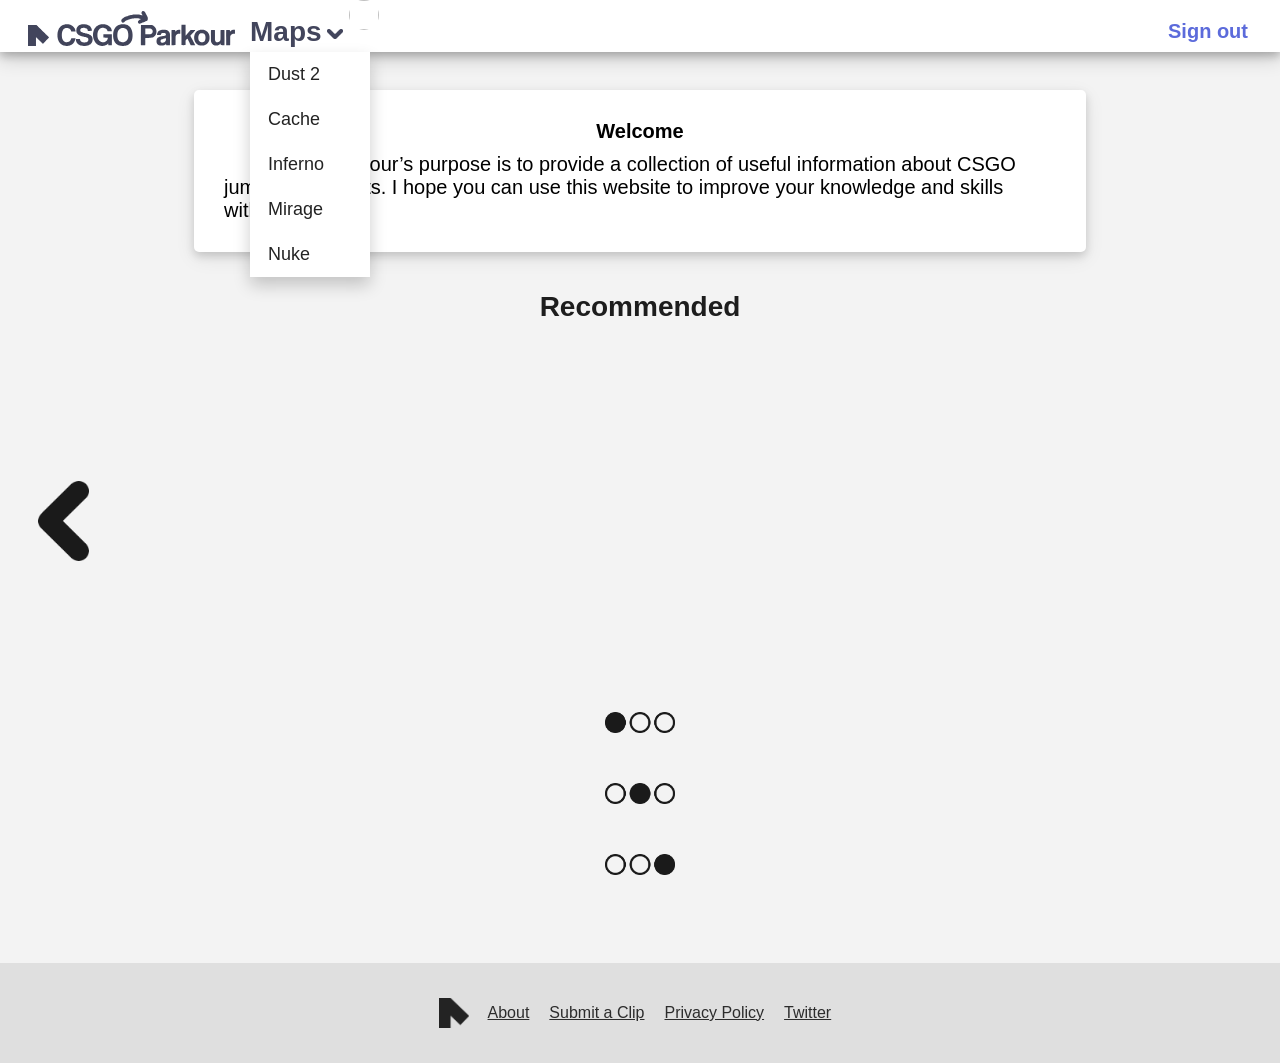
==== index.html @ 9b8a6a03 "Update index.html" ====
<!DOCTYPE html>
<head>
    <!-- Global site tag (gtag.js) - Google Analytics -->
<script async src="https://www.googletagmanager.com/gtag/js?id=UA-142191105-1"></script>
<script>
  window.dataLayer = window.dataLayer || [];
  function gtag(){dataLayer.push(arguments);}
  gtag('js', new Date());

  gtag('config', 'UA-142191105-1');
</script>

<meta name="google-signin-client_id" content="109720932370-lnccaepjk4k3ldffm90rdmmku6aj8617.apps.googleusercontent.com">
<meta name="viewport" content="width=device-width, initial-scale=1">
    <title>CSGO Parkour</title>
    <meta name="description" content="CSGO Pakour is where you can find short clips to teach you about the parkour and movement within CSGO.">
    <link rel="stylesheet" href="CSS/fonts.css">
    <link rel="stylesheet" href="CSS/navbar.css">
    <link rel="stylesheet" href="CSS/main.css">
    <link rel = "icon" href = "images/l logo purp.png"
            type = "image/x-icon"> 
</head>
<body>
    <div class='navbar'>
        <a href="index"><img alt="logo" class="logo" src="images/csgo parkour logo.png"><img alt="CSGO Parkour logo" class="text-logo" src="/images/textLogo2.svg"></a>
        <div id="dropDown"class="dropDown">
            <div onClick="drop()" class='dropbtn'>Maps<img id= "Down" alt="arrowDown" src="images/arrowDown.png"></div>  
            <div id="dropContent" class="dropDownContent">
                <a href="maps/dust2">Dust 2</a>
                <a href="maps/cache">Cache</a>
                <a href="maps/inferno">Inferno</a>
                <a href="maps/mirage">Mirage</a>
                <a href="maps/nuke">Nuke</a>
            </div>
        </div>
        <button id="g-signin2"class="g-signin2" data-onsuccess="onSignIn"></button>
        <div class="sign-out-div"><a class="sign-out" href="#" onclick="signOut();">Sign out</a></div>
        <img id="pfp">
    </div>
    
    <section>
        <div class="panel1">
        <div class="heading-p">Welcome</div>
        <p>CSGO Parkour’s purpose is to provide a collection of useful information about CSGO jumps and boosts. I hope you can use this website to improve your knowledge and skills within CSGO. 
        </p>
        </div>
    </section>
    
        
    <h2 class= "RecommendedText">Recommended</h2>
       
    <section class="videoSlides">
            <input  type="image" onclick="left()" class="arrow1"src="images/arrow2.png" alt="left arrow">
            <iframe class="videos" id="videorec"src="https://cdn.jwplayer.com/players/rWMmHLzk-35trmZNO.html"allowfullscreen></iframe>
            <iframe class="videos" id="videorec2"src="https://cdn.jwplayer.com/players/QoVnI5CS-35trmZNO.html"allowfullscreen></iframe>
            <iframe class="videos" id="videorec3"src="https://cdn.jwplayer.com/players/7u40JrCv-35trmZNO.html"allowfullscreen></iframe>
            <input  type="image" onclick="right()" class="arrow2" src="images/arrow2 right.png" alt="left arrow">
    </section>
        <img alt="dot indicator" class="dots" id='dot1' src="images/left dots.png">
        <img alt="dot indicator" class="dots" id='dot2' src="images/middle dots.png">
        <img alt="dot indicator" class="dots" id='dot3' src="images/right dots.png">

    <div style=visibility:hidden class="panel2"></div>
<div class="footer">
    <div class="footcenter">
        <a><img alt="logo" class="footLogo" src="images/l logo purp.png"></a>
        <div class="footerList">
            <li><a href="about">About</a></li>
            <li><a href="submit">Submit a Clip</a></li>
            <li><a href="privacypolicy">Privacy Policy</a></li> 
            <li><a href="https://twitter.com/CSGO_Parkour" target="_blank">Twitter</a></li>
        </div>
    </div>
    </div>
<script src="scripts/script.js"></script>
<script src="scripts/script2.js"></script>
<script src="https://apis.google.com/js/platform.js" async defer></script>
</body>
---- CSS/fonts.css ----
*{font-size: 16px; font-family: 'Segoe UI', Tahoma, Geneva, Verdana, sans-serif;}

h1{  /* Title */
    font-size: 28px;
    color: #42455C;
    font-weight: 600;
    margin: 16px 6px 16px 0px;
}
h3 {  /* Map Titles */
    font-size: clamp(48px, 6vw, 90px);
    color: rgb(255, 255, 255);
    font-weight: 800;
    position: absolute;
    top: 48%;
    left: 50%;
    transform: translate(-50%, -50%);
}
h2 { /* About, Contact, and Recommended */
    font-size: clamp(22px, 3vw, 28px);
    color:#1d1d1d;
    font-weight: 600;
    text-align: center;
    margin-bottom: 16px;
}
p { /* Paragraph Content Text */
    font-size: clamp(16px, 2vw, 20px);
    text-indent: 40px;
    color: rgb(0, 0, 0);
    margin-left: auto;
    margin-right: auto;
}
.dropbtn{ /* Maps on header */
    font-size: 28px;
    color: #42455C;
    font-weight: 600;
    margin: 16px 6px 4px 0;
}
.heading-p { /*welcome*/
    font-size: clamp(16px, 2vw, 20px);
    text-align: center;
    font-weight: 600;
    color: #000000;
}
.support-text{
    font-size: 17px;
}
.submit {
    margin-top: 26px;
}
---- CSS/navbar.css ----
.navbar {
    /*background: #a2e858;*/
    background-color: #ffffff;
    box-shadow: 0 4px 8px 0 rgba(0, 0, 0, 0.2), 0 6px 20px 0 rgba(0, 0, 0, 0.19);
    
    overflow: hidden;   

}
.navbar a {
    float: left;
    text-decoration: none;
}
.logo {
    width: 21px;
    margin: 0 8px 0 28px;
}
.text-logo{
    width: 178px;
    margin-top: 11px;
    height: 100%;
    filter: invert(25%) sepia(5%) saturate(2379%) hue-rotate(196deg) brightness(100%) contrast(93%);
}
.dropDown {
    float: left;
    overflow: hidden;
    margin-left: clamp(8px, 2vw, 15px);
}
#Down {
    width: 16px;
    margin-left: 5px;
    margin-bottom: 2px;
}
.dropDownContent {
    position: absolute;
    background-color: #ffffff;
    min-width: 120px;
    box-shadow: 0px 8px 16px 0px rgba(0,0,0,0.2);
    z-index: 1;
}
.dropDownContent a{
    float: none;
    color:#232323;
    padding: 12px 18px;
    text-decoration: none;
    display: block;
    text-align: left;
    font-size: 18px;
}
.dropDownContent a:hover {
    background-color: #ebebeb;
}



.button {
    border-radius: 26px;
    margin: 10px clamp(10px, 2vw, 18px);
    border: 3px solid #5c6bdb;
    outline:none;
    background-color: #ffffff00;
    float: right;
    transition-duration: 0.30s;

}
.button:hover {
    border-color: #5c6bdbb2;
    transition-duration: 0.10s;
}
.buttonText {
    font-size: 18px;
    font-weight: 500;
    padding: 10px 18px;
    color:#5c6bdb;
}
.buttonText:hover{color: #5c6bdbb2;transition-duration: 0.30s;}
.sign-out-div {
	float: right;
	font-size: 22px;
	margin-top: 20px;
}
.sign-out{
    font-size: 20px;
    color:#5c6bdb;
    font-weight: 600;
}
#pfp {
    border-radius: 50%;
    width: 30px;
    height: 30px;
}
---- CSS/main.css ----
* {
    margin: 0px;
	padding: 0px;
}
html{height:100%;}
body {
	background-color: #f3f3f3;
	display: flex;
	flex-direction: column;
	min-height: 100%;
}




.panel1 {
	background-color: #ffffff;
	box-shadow: 0 4px 8px 0 rgba(0, 0, 0, 0.144), 0 6px 20px 0 rgba(0, 0, 0, 0.082);
    margin: clamp(30px, 3vw, 44px) auto;
    border-radius: 5px;
	padding: 30px;
	width: clamp(400px, 65vw, 1200px);
}
.panel1 p {
	margin-top: 10px;
}
.panel2 {
    background-color:  #dfdfdf;
    box-shadow: 0 4px 8px 0 rgba(0, 0, 0, 0.144), 0 6px 20px 0 rgba(0, 0, 0, 0.082);
	border-radius: 5px;
	display: block;
	margin-left: auto;
	margin-right: auto;


	padding: 12px;
	margin-top: auto;
	margin-bottom: 24px;
}
.panel3{
	background-color: #ffffff;
	box-shadow: 0 4px 8px 0 rgba(0, 0, 0, 0.144), 0 6px 20px 0 rgba(0, 0, 0, 0.082);
	margin: clamp(30px, 3vw, 44px) auto;
	border-radius: 5px;
	padding: 0 40px 30px 40px;
	width: clamp(400px, 65vw, 1200px);
}
.twitter-link {
	font-size: clamp(16px, 2vw, 20px);
	color: #5c6bdb;
}
.panel3 h2 {
	margin-top: 32px;
	margin-bottom: 10px;
}
.container {
	position: relative;
	text-align: center;
  }
.map-image {
	width: 100%;
	height: clamp(80px, 11vw, 150px);
	z-index: -1;
	object-fit: cover;
}





.footer {
	background-color: #dfdfdf;
}
.footer-auto-top {
	margin-top: auto;
	background-color: #dfdfdf;
}
.footcenter {
	margin-left: auto;
	margin-right: auto;
	display: flex;
	flex-direction: row;
	width: 420px;
	height: 100px;
}
.footerList {
	margin:  auto auto auto 0;
	display: flex;
	flex-direction: row;
}
.footerList li {
	list-style-type: none;
	margin: 0px 10px;
}
.footer a {
	margin: auto;
	color:rgb(44, 44, 44);
}
.footLogo {
	width: 30px;
	margin-bottom: -4px;
}




.keyboard-container {
	display: flex;
	flex-direction: row;
}
.keyboard-container div {
	margin: 10px 12px 0px 0px;
	padding: 10px 16px;
	color: white;
	background-color:#5c6bdb;
	border-radius: 8px;
	background: rgb(71,78,147);
	background: linear-gradient(164deg, rgba(71,78,147,1) 0%, rgba(92,107,219,1) 79%); 
}


.videoSlides{
	display: flex;
	margin-right: auto;
	margin-left: auto;
	align-items: center;
}
iframe{
	width: 50.5vw;
	height: 28.4vw;
	min-width: 390px;
	min-height: 220px;
	border: none;
	margin-right: auto;
	margin-left: auto;
}
.videoSlides input{
	height: 8vw;
	max-height: 80px;
    margin: auto clamp(20px, 3vw, 50px);
	outline:none;
}


.dots {
    width: 8%;
    max-width: 70px;
    display: block;
	margin: 10px auto 40px auto;
}
.hide {
	display: none;
}
.videoLinks {
	margin: 20px 0 20px 50px;
}
.videoLinks li {
	font-weight: 600;
	margin: 12px;
	color: #5c6bdb;
	font-size: clamp(16px, 3vw, 22px);
}
.videoLinks a{font-size: clamp(20px, 3vw, 26px);text-decoration: underline;}
.center {
	margin: 0 auto 0 auto;
	position: relative;
}
.bod{
	width: 75%;
	max-width: 1000px;
	margin-left: auto;
	margin-right: auto;
}
.bod h1{
	text-align: center;
	font-size: 34px;
	margin-top:40px;
}
.bod h2 {
	font-size: 22px;
	margin: 20px;
}
.g-signin2 {
	float: right;
	margin: 16px;
	border: none;
	box-shadow: 0 4px 8px 0 rgba(0, 0, 0, 0.2), 0 6px 20px 0 rgba(0, 0, 0, 0.19);
	outline:none;
}

@media (max-width: 535px) {
	.panel1{
		width: clamp(250px, 70vw, 450px);
		padding: 22px;
	}
	.g-signin2{
		margin: 6px;
	}
	.panel3{
		width: clamp(270px, 70vw, 450px);
		padding: 0px 24px 40px 24px;
	}
	.dropbtn {
		margin: 11px auto 8px auto;
		font-size: 19px;
	}
	.button {
		border-radius: 20px;
		margin: 6px 4px 0 0;
		border: 2px solid #5c6bdb;
	}
	.buttonText {
		font-size: 14px;
		padding: 4px 7px;
		font-weight: 600;
	}
	.title {
		margin: 11px 0px 12px 8px;
		font-size: 19px;
	}
	.dropDownContent a{
		padding: 14px 20px;
		font-size: 16px;
	}
	#Down {
		width: 11px;
		margin-left: 3px;
		margin-bottom: 1px;
	}
	.logo {
		display: none;
	}
	.text-logo{
		width: 120px;
		margin-top: 8px;
		margin-left: 11px;
	}
	.videoSlides {
		width: 95%;
		margin-left: auto;
		margin-right: auto;
	}
	.videoSlides input{
		height: clamp(34px, 10vw, 50px);
		outline:none;
		margin: auto 4px
	}
	iframe{
		width:	70vw;
		height: 39vw;
		min-width: 250px;
		min-height: 142px;
		margin: auto;
	}
	.dots {
		width: 12%;
		max-width: 70px;
	}
	.videoLinks {
		margin: 6px 0 20px 26px;
	}
	.panel2{
		width: 280px;
	}
	.center {
		left: 34px;
	}
	.footLogo {
		width:20px;
	}
	.footcenter {
		width: 350px;
	}
	.footer a {
		font-size: 13px;
	}


}
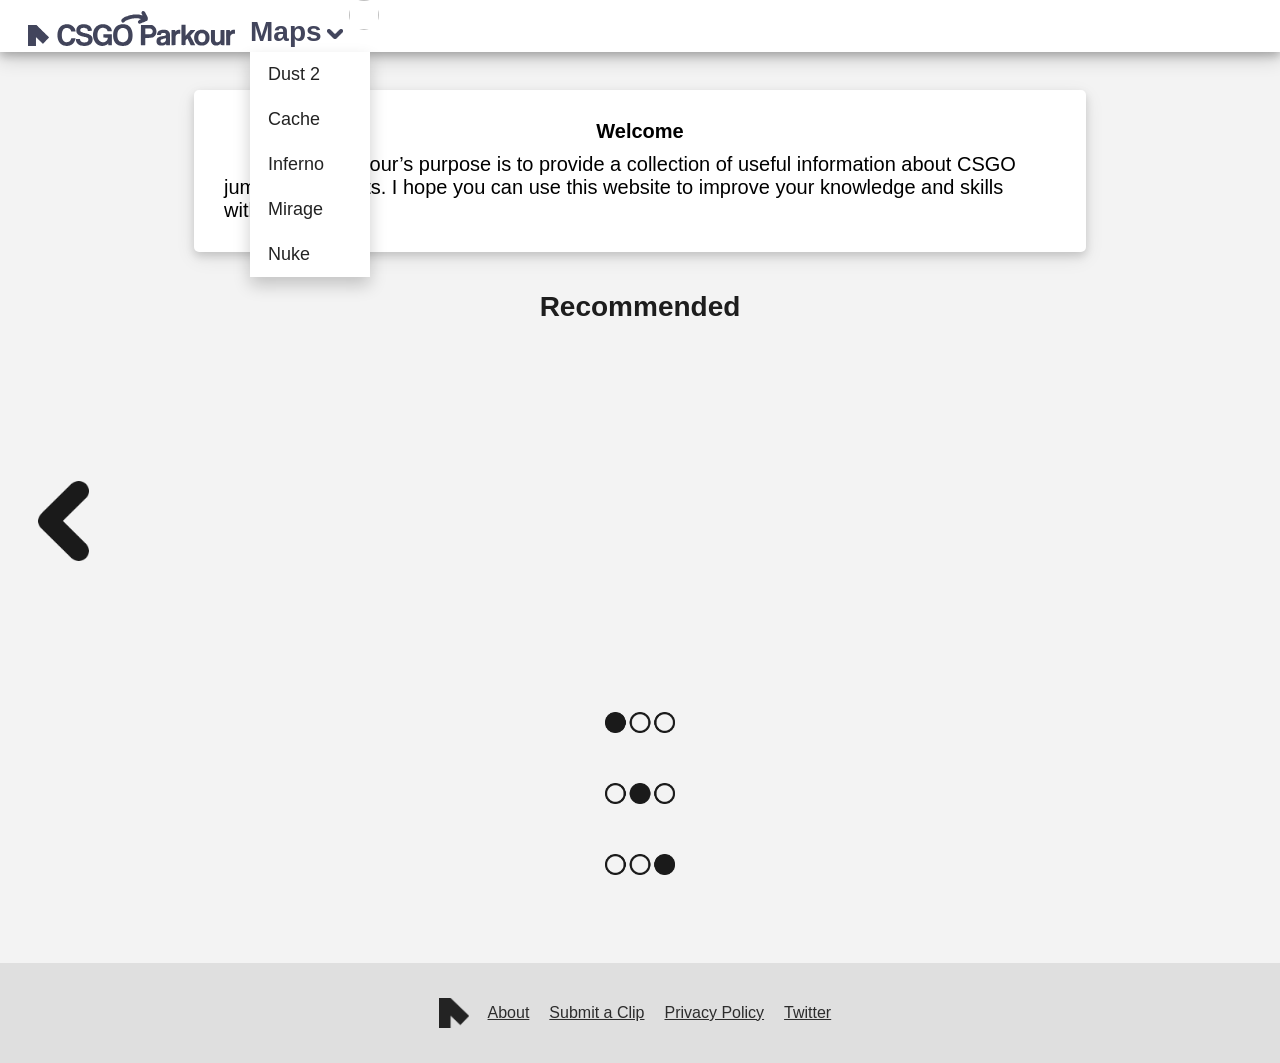
==== commit 90492446: "update to sign out" ====
--- a/index.html
+++ b/index.html
@@ -34,7 +34,7 @@
             </div>
         </div>
         <button id="g-signin2"class="g-signin2" data-onsuccess="onSignIn"></button>
-        <div class="sign-out-div"><a class="sign-out" href="#" onclick="signOut();">Sign out</a></div>
+        <div class="sign-out-div"><a class="hide" href="#" id="signout" onclick="signOut();">Sign out</a></div>
         <img id="pfp">
     </div>
     
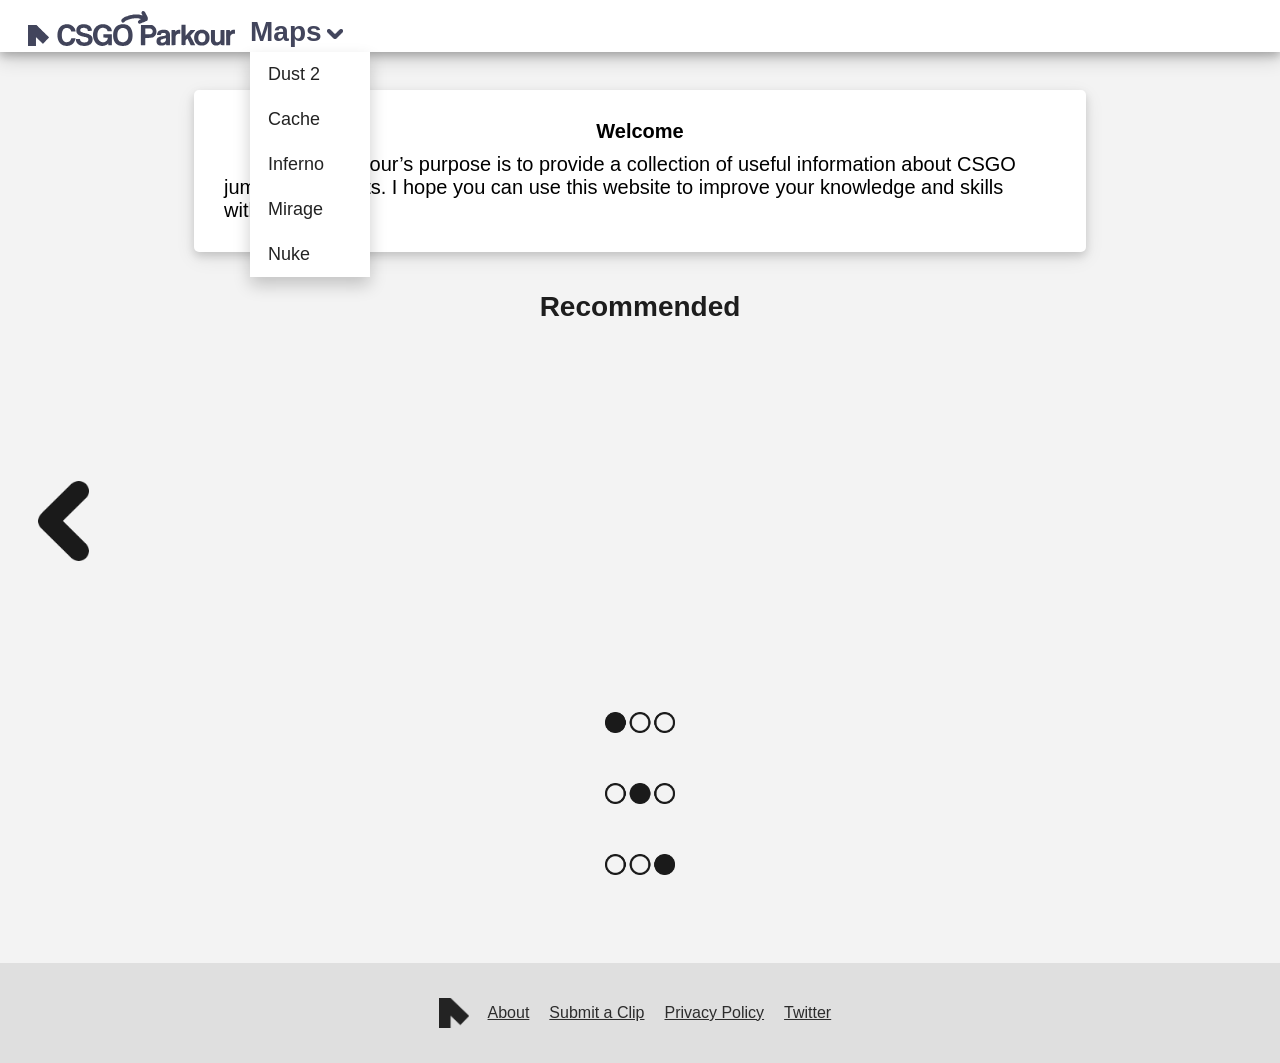
==== commit 54120d10: "updated sign in and sign out" ====
--- a/index.html
+++ b/index.html
@@ -35,7 +35,7 @@
         </div>
         <button id="g-signin2"class="g-signin2" data-onsuccess="onSignIn"></button>
         <div class="sign-out-div"><a class="hide" href="#" id="signout" onclick="signOut();">Sign out</a></div>
-        <img id="pfp">
+        <img id="pfp" class="hide">
     </div>
     
     <section>
--- a/CSS/navbar.css
+++ b/CSS/navbar.css
@@ -83,8 +83,10 @@
     color:#5c6bdb;
     font-weight: 600;
 }
-#pfp {
+.pfp {
     border-radius: 50%;
-    width: 30px;
-    height: 30px;
+    width: 40px;
+    height: 40px;
+    float: right;
+    margin-top: 5px;
 }
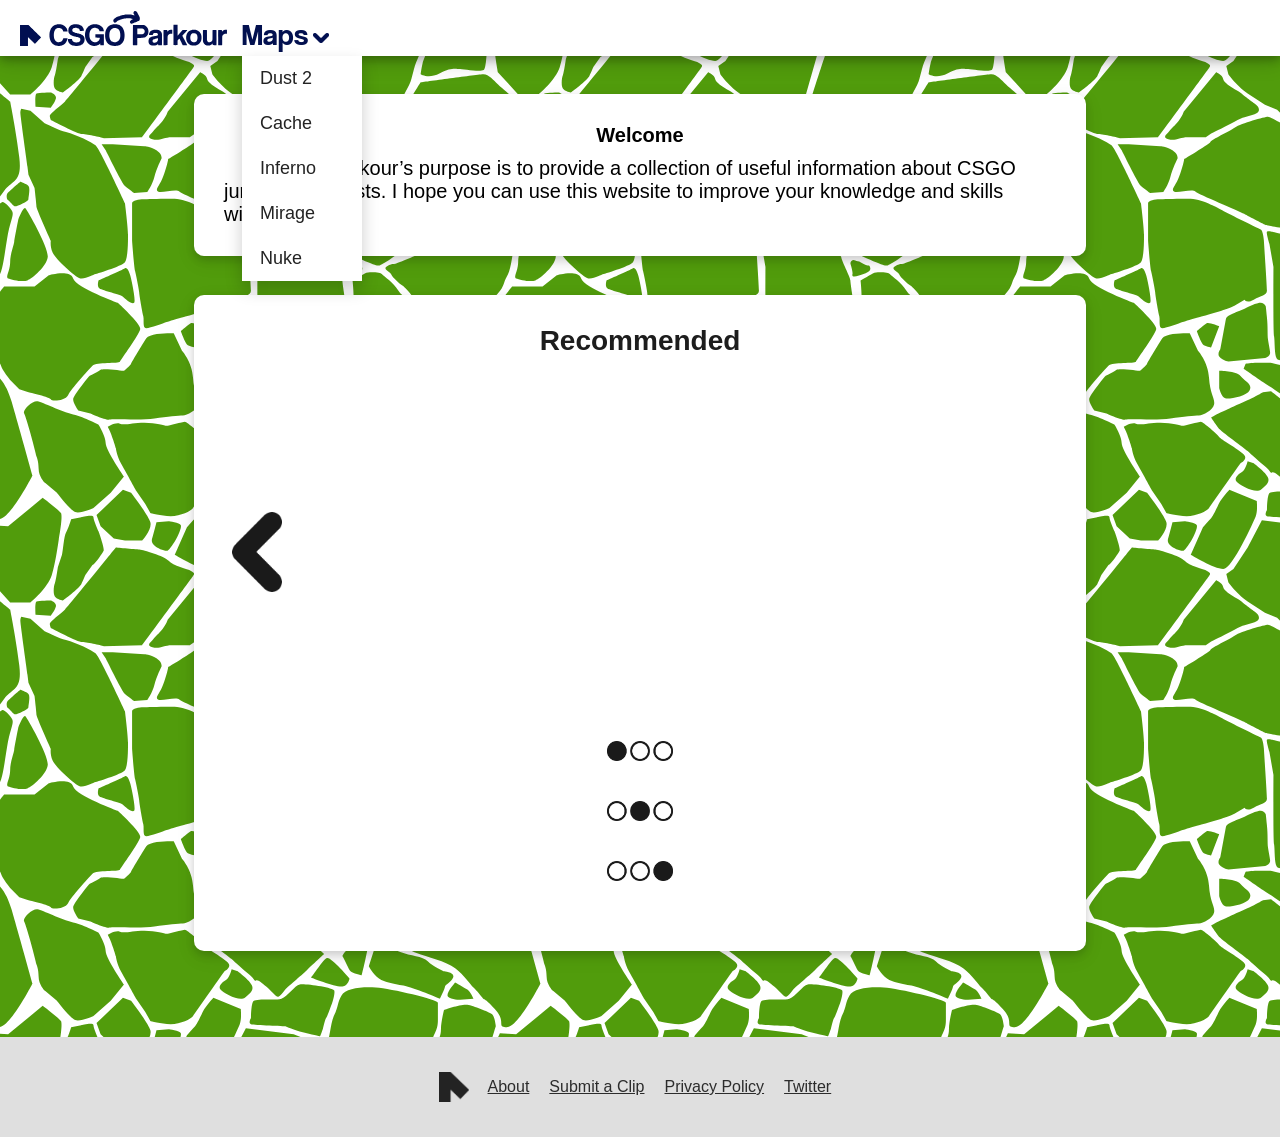
==== commit f94e6d73: "new colors" ====
--- a/index.html
+++ b/index.html
@@ -12,7 +12,7 @@
 
 <meta name="google-signin-client_id" content="109720932370-lnccaepjk4k3ldffm90rdmmku6aj8617.apps.googleusercontent.com">
 <meta name="viewport" content="width=device-width, initial-scale=1">
-    <title>CSGO Parkour</title>
+    <title>CSGO Parkour - Find short clips about csgo movement!</title>
     <meta name="description" content="CSGO Pakour is where you can find short clips to teach you about the parkour and movement within CSGO.">
     <link rel="stylesheet" href="CSS/fonts.css">
     <link rel="stylesheet" href="CSS/navbar.css">
@@ -21,6 +21,7 @@
             type = "image/x-icon"> 
 </head>
 <body>
+    <div class="back">
     <div class='navbar'>
         <a href="index"><img alt="logo" class="logo" src="images/csgo parkour logo.png"><img alt="CSGO Parkour logo" class="text-logo" src="/images/textLogo2.svg"></a>
         <div id="dropDown"class="dropDown">
@@ -34,8 +35,9 @@
             </div>
         </div>
         <button id="g-signin2"class="g-signin2" data-onsuccess="onSignIn"></button>
+        <img id="pfp" class="hide">
         <div class="sign-out-div"><a class="hide" href="#" id="signout" onclick="signOut();">Sign out</a></div>
-        <img id="pfp" class="hide">
+        
     </div>
     
     <section>
@@ -46,7 +48,7 @@
         </div>
     </section>
     
-        
+    <div class="panel1">
     <h2 class= "RecommendedText">Recommended</h2>
        
     <section class="videoSlides">
@@ -59,7 +61,7 @@
         <img alt="dot indicator" class="dots" id='dot1' src="images/left dots.png">
         <img alt="dot indicator" class="dots" id='dot2' src="images/middle dots.png">
         <img alt="dot indicator" class="dots" id='dot3' src="images/right dots.png">
-
+    </div>
     <div style=visibility:hidden class="panel2"></div>
 <div class="footer">
     <div class="footcenter">
@@ -71,7 +73,8 @@
             <li><a href="https://twitter.com/CSGO_Parkour" target="_blank">Twitter</a></li>
         </div>
     </div>
-    </div>
+</div>
+
 <script src="scripts/script.js"></script>
 <script src="scripts/script2.js"></script>
 <script src="https://apis.google.com/js/platform.js" async defer></script>
--- a/CSS/fonts.css
+++ b/CSS/fonts.css
@@ -2,7 +2,7 @@
 
 h1{  /* Title */
     font-size: 28px;
-    color: #42455C;
+    color: #02104F;
     font-weight: 600;
     margin: 16px 6px 16px 0px;
 }
@@ -30,11 +30,15 @@
     margin-right: auto;
 }
 .dropbtn{ /* Maps on header */
-    font-size: 28px;
-    color: #42455C;
-    font-weight: 600;
+    font-size: 30px;
+    color: #02104F;
     margin: 16px 6px 4px 0;
+    font-family: cool;
 }
+@font-face {
+	font-family: cool;
+	src: url(../coolvetica.ttf);
+  }
 .heading-p { /*welcome*/
     font-size: clamp(16px, 2vw, 20px);
     text-align: center;
--- a/CSS/navbar.css
+++ b/CSS/navbar.css
@@ -12,13 +12,14 @@
 }
 .logo {
     width: 21px;
-    margin: 0 8px 0 28px;
+    margin: 0 8px 0 20px;
+    filter: invert(9%) sepia(32%) saturate(7089%) hue-rotate(228deg) brightness(84%) contrast(111%);
 }
 .text-logo{
     width: 178px;
     margin-top: 11px;
     height: 100%;
-    filter: invert(25%) sepia(5%) saturate(2379%) hue-rotate(196deg) brightness(100%) contrast(93%);
+    filter: invert(9%) sepia(32%) saturate(7089%) hue-rotate(228deg) brightness(84%) contrast(111%);
 }
 .dropDown {
     float: left;
@@ -29,6 +30,7 @@
     width: 16px;
     margin-left: 5px;
     margin-bottom: 2px;
+    filter: invert(9%) sepia(32%) saturate(7089%) hue-rotate(228deg) brightness(84%) contrast(111%);
 }
 .dropDownContent {
     position: absolute;
@@ -55,7 +57,7 @@
 .button {
     border-radius: 26px;
     margin: 10px clamp(10px, 2vw, 18px);
-    border: 3px solid #5c6bdb;
+    border: 3px solid #609256;
     outline:none;
     background-color: #ffffff00;
     float: right;
@@ -76,17 +78,18 @@
 .sign-out-div {
 	float: right;
 	font-size: 22px;
-	margin-top: 20px;
+	margin-top: 19px;
 }
 .sign-out{
     font-size: 20px;
     color:#5c6bdb;
     font-weight: 600;
+    margin-right: 12px;
+    text-decoration: underline !important;
 }
-.pfp {
+.pfpp {
     border-radius: 50%;
-    width: 40px;
-    height: 40px;
+    width: 36px;
     float: right;
-    margin-top: 5px;
+    margin-top: 16px;
 }
--- a/CSS/main.css
+++ b/CSS/main.css
@@ -9,18 +9,23 @@
 	flex-direction: column;
 	min-height: 100%;
 }
-
-
-
-
+.back {
+/*Free Faux Stones SVG provided by SVGeez.com - CC 4.0 License - © 2019 Megan Young */
+background-color:rgb(255, 255, 255);
+fill:rgb(81, 156, 12);
+background-size:508px 508px;
+background-repeat:repeat;
+background-image:url("data:image/svg+xml;charset=utf8,%3Csvg id='Layer_1' xmlns='http://www.w3.org/2000/svg' viewBox='0 0 500 500' fill-opacity='1' style='enable-background:new 0 0 500 500'%3E%3Cstyle%3E .st0{fill:rgb(81, 156, 12)} %3C/style%3E%3Cpath class='st0' d='M165.5 156.5c0 2-3 13-6 20s-7 10-4 12 18-3 21 0 43 19 48 22 21 11 21 11 59 11 64 12 10 4 10 4l3-3v-41-15L321 172l-6.5-8.5s-6-4-9-7-7-7-9-7-6.5-3.5-9.5-6.5l-15-15s-21-13-24-13-26.5 6.5-32.5 10.5-23 12-24 14-10 7-13 9-13 8-13 8z'/%3E%3Cpath class='st0' d='M130 207v30s2 26 3 30 4 19 4 21 3 19 4 23-1 12 3 12 17-5 20-6 9-3 17-5 29-8 34-11l10-6s2 4 9 0 13-4 13-9-3-48-3-49-1-10-3-11-31-15-38-19-10-5-14-7-8-3-13-4-31 0-35 0-11 1-11 4v7zM252 228s26 6 33 6 12 0 15 3l7 7h9s12 6 12 9 9 20 9 23 3 21 3 21-9 20-12 23-14 15-14 15l-11 30s-4 2-7 0-9-6-13-6-21-4-25-5-3-17-4-23-.6-68.1-.6-68.1l-4-23S246 229 247 228s5 0 5 0zM245.7 301.3c-1-2.5-3.7-3.9-6.3-3.2-2.8.8-6.3 1.8-8.4 2.9-4 2-13 6-16 7-1.7.6-4.1 1.8-5.8 2.7-1.4.8-2.4 2.1-2.7 3.7l-5.3 28.5c-.1.6-.3 1.2-.6 1.7-.8 1.3-2.1 4.1-.6 6.3 1.4 2.1 4.9 3.8 6.7 4.5.8.3 1.6.4 2.5.4l36.1-3.5c2.4-.2 4.4-2.1 4.8-4.5.3-1.9-1.7-10.5-2.1-13.8-.6-4.9 0-12.2-1-21.6-.5-4.5-.8-8.1-1-9.6 0-.6-.1-1-.3-1.5zM334 163s26-9 30-9 6-3 8-2 18 23 20 30 9 22 12 26 8 8 13 16 12 10 8 13-29 10-35 14-11 8-14 9-1 2-6 1-35-14-38-19-3-2-4-8-1-65-1-65l7-6zM226 358s6-1 11-1h12c3 0 10 2 15 3s19 2 23 5 8 5 8 5-6 24-7 26-3 5-6 6-12-6-16-10-17-12-23-16-19-13-19-13l2-5zM330 324s-11 15-13 20-5 12-6 15-6 11-6 16-4 10-6 14-5 10-7 15-4 6-1 8 15 8 19 13 8 8 13 10 10 0 14-3 30-14 34-16 14-22 17-28 4-7 6-11 3-7 6-11 3-5 5-9 2-5 4-9 3-10 1-11-23-1-30 0-18-6-25-6-18-4-18-4-2-7-4-6-3 3-3 3zM388 260s12-4 22-9 7-3 16-7 5-5 17-10 15-6 17-8 3-4 12-7 5-1 11-4 9-8 11-10 6-5 8-6 8 5 10 9-2 9-5 27-4 30-8 37-2 9-9 17-13 17-13 17-3 10-4 13-1 6-5 8-33 6-36 5-7-2-11-12-6-18-12-25-11-13-13-14-10-8-11-11-9-5-4-8 7-2 7-2zM286 135s18 8 27 16 13 11 16 9 41-13 43-17 28-54 31-60 4-17 8-25 15-37 17-41 3-7 3-13v-17c0-3-46-14-61-15s-30 1-34 8-3 11-7 19-4 23-8 31-28 83-29 89-6 16-6 16z'/%3E%3Cpath class='st0' d='M414 81s-39 62-36 67 33 53 37 61 5 8 7 12 3 10 8 9 10-3 14-7 10-4 17-7 18-6 18-6 5 1 10-4 7-7 15-18 18-8 15-33-9-55-9-55-16-13-20-17-9-10-14-10-62 8-62 8zM192 411c6-4 14-7 18-9s16-7 22-10 11-6 11-6l8-1s35 27 49 38 19 16 19 16-12 11-17 16-20 17-22 20-4 5-6 6-7-6-12-10-8-7-10-6-1-1-7-6-14-12-17-15-26-19-29-23-7-10-7-10zM347 276c10-5 12-8 17-8s10 0 12 2 11 8 16 16 13 8 15 17 11 21 10 25-2 4-6 5-26-1-30-2-4-1-10-3-2-4-11-3l-9 1s-3-1-6-4-9-6-9-6 4 0 6-6 6-13 6-19-1-15-1-15zM337.2 260c-.9-2.8 2.2-5.2 4.7-3.6 1.2.8 3.6.6 5.1 1.6 8 5 8 2 9 4s1.6 4.9-4 7c-8 3-14 5-13 1 .5-1.8-.6-6-1.8-10zM-86 81s-39 62-36 67 33 53 37 61 5 8 7 12 3 10 8 9 10-3 14-7 10-4 17-7 18-6 18-6 5 1 10-4 7-7 15-18 18-8 15-33-9-55-9-55-16-13-20-17-9-10-14-10-62 8-62 8z'/%3E%3Cpath class='st0' d='M-112 260s12-4 22-9 7-3 16-7 5-5 17-10 15-6 17-8 3-4 12-7 5-1 11-4 9-8 11-10 6-5 8-6 8 5 10 9-2 9-5 27-4 30-8 37-2 9-9 17-13 17-13 17-3 10-4 13-1 6-5 8-33 6-36 5-7-2-11-12-6-18-12-25-11-13-13-14-10-8-11-11-9-5-4-8 7-2 7-2zM286 635s18 8 27 16 13 11 16 9 41-13 43-17 28-54 31-60 4-17 8-25 15-37 17-41 3-7 3-13v-17c0-3-46-14-61-15s-30 1-34 8-3 11-7 19-4 23-8 31-28 83-29 89-6 16-6 16zM416 339c-3 2-5 10-5 10s0 6-1 9-7 5-6 9-9 19-16 34-11 15-8 19 20 14 30 18 29 8 38 15 15 16 18 19 4 4 8 9 1-1 13 12 1 18 12 18 33-43 33-43-19-68-21-74-4-12-9-19-11-7-18-20-17-21-19-21-49 5-49 5z'/%3E%3Cpath class='st0' d='M372 423s12 10 22 14 22 4 27 9 16 10 16 10 11 1 9 6-8 7-8 9-5 12-5 12-26-11-36-13-18-3-24-7-10-12-10-12l9-28zM416-161c-3 2-5 10-5 10s0 6-1 9-7 5-6 9-9 19-16 34-11 15-8 19 20 14 30 18 29 8 38 15 15 16 18 19 4 4 8 9 1-1 13 12 1 18 12 18 33-43 33-43-19-68-21-74-4-12-9-19-11-7-18-20-17-21-19-21-49 5-49 5zM-84 339c-3 2-5 10-5 10s0 6-1 9-7 5-6 9-9 19-16 34-11 15-8 19 20 14 30 18 29 8 38 15 15 16 18 19 4 4 8 9 1-1 13 12 1 18 12 18 33-43 33-43-19-68-21-74-4-12-9-19-11-7-18-20-17-21-19-21-49 5-49 5zM214 60l-7 5 2 8s8 12 22 21l14 9 12 5 16 16 10 5 29-102-23-9-47-6-14 27-14 21zM197 71l-32 39s-1 4-5 9-7 7-9 10-8 6-1 8 11-2 19-2h18s5-4 12-7 19-10 24-12 15-3 16-7-4-7-4-7-11-8-13-10-17-9-18-14-7-7-7-7zM315 20c1-2 3-8 3-8s2-9 3-10 6-15 6-15 3-9 2-12-26-7-31-6-22 2-28 4-19 9-21 13-2 16-2 16-3 5 0 6 34 2 34 2 9 4 17 6 17 4 17 4zM315 520c1-2 3-8 3-8s2-9 3-10 6-15 6-15 3-9 2-12-29-7-34-6-12 12-18 14-26-1-28 3-2 16-2 16-3 5 0 6 34 2 34 2 9 4 17 6 17 4 17 4zM4 282s-16 20-18 25-11 16-9 21 15 21 15 21 8 7 9 11 9 14 9 14l9 9 9 3s22 5 22 7 14 2 17-4 20-25 24-29 26-2 27-4 19-27 20-32-22-26-22-26-41-15-44-24-24-3-24-3l-14 11H4zM23.7 406.7c2.4 4.3 12.5 42.2 12 42 0 0 2.3 4.3 2.3 12.3s6 14 6 14l12 10s13 17 18 19 18-4 18-4l17-15 13-16s-18-26-18-33-7-18-7-18-13-7-25-10-30-12-35-13-15 8.7-13.3 11.7zM21-102l12 42s-2 5-1 8 6 5 6 13 6 14 6 14l12 10S69 2 74 4s18-4 18-4l17-15 13-16s-18-26-18-33-7-18-7-18-13-7-25-10-30-12-35-13-16 3-16 3z'/%3E%3Cpath class='st0' d='M18 216s-4 20-4 22-4 12-4 20-5 15-2 16 14 4 19 2 19-14 20-23-20-46-22-48-7 11-7 11zM7 196c3 2 6 7 8 7s13-5 13-7 2-11 0-13-8-4-8-4-12 10-13 12 0 5 0 5zM97 276s-2 6 1 8 21 6 23 8 9 8 11 6-3-24-3-24-2.7-12-6-10-26 12-26 12zM104 148s16 32 18 34 10 8 10 8l13-1s5-7 7-15 7-18 7-18 1-4-5-8-12-4-12-4l-31-2h-11l4 6zM88 370s-16 19-16 23 5 11 5 11l12 3s15 7 19 6 31 1 44-1 24-3 28-3 14-5 15-11-4-10-5-26-11-27-11-27l-8-17s-23-1-27 5-14 23-15 25-7 7-7 7-21-3-23-1-11 6-11 6zM200 365v17s2 9 6 10 21-2 24-8-5-9-9-14-21-5-21-5zM178 326s4 11 6 13 8 3 8 3l8-21s-10-4-12-3-10 8-10 8zM106 420c4 7 8 21 8 21s1 8 5 15 15 27 15 27l9 13 5 9s10 3 20 3 20-5 22-8 31-44 31-44 8-4 3-9-23-15-24-17-16-15-18-15-16 4-18 4-10-3-22-3-20 3-24 1-12 3-12 3zM306 462c2-1 12-18 16-19s22 20 22 20-1 7-7 8-31-9-31-9zM337 441c3 5 6 13 8 15s11 4 11 4 7-28 6-30-17 4-20 5-5 6-5 6zM228 454s-2 8-5 10-9 6-6 10 19 12 24 8 9-7 7-12-14-14-14-14l-6-2zM210 482s-8 9-10 13-6 13-8 15-8 9-8 9l-12 27s23 14 32 14 30-47 32-52 1-15 1-15l-27-11zM437-6s-3 12-3 19-2 9-6 19-11 26-12 30-2 11-2 11 8 5 19-1 17-4 19-4 21 3 24 1 3-21 4-29 8-30 8-30-1-10-4-12-18-8-24-9-23 5-23 5zM437 494s-3 12-3 19-2 9-6 19-11 26-12 30-2 11-2 11 8 5 19-1 17-4 19-4 21 3 24 1 3-21 4-29 8-30 8-30-1-10-4-12-18-8-24-9-23 5-23 5zM448 467s-10 11-7 14 12 3 12 3l13-1s-3-7-6-9-12-7-12-7zM492 17s-5 10-5 16v17c0 4 3 21 3 21l20 22h20s17-14 21-27 7-36 7-36 4-22 2-25-18-15-18-15l-34 28-16-1zM-8 17s-5 10-5 16v17c0 4 3 21 3 21l20 22h20s17-14 21-27 7-36 7-36 4-22 2-25-18-15-18-15L8 18l-16-1zM50 118s26.7 14 31 14c5 0 21 4 21 4l38-1s48-65 50-68 1-3-2-5-18-5-22-10-26-11-28-11-24-2-24-2-46 57-50 61-15 12-15 14 1 4 1 4zM106-80c4 7 8 21 8 21s1 8 5 15 15 27 15 27l9 13 5 9s10 3 20 3 20-5 22-8 31-44 31-44 8-4 3-9-23-15-24-17-16-15-18-15-16 4-18 4-10-3-22-3-20 3-24 1-12 3-12 3zM-8 517s-5 10-5 16v17c0 4 3 21 3 21l20 22h20s17-14 21-27 7-36 7-36 4-22 2-25-18-15-18-15L8 518l-16-1zM121-18L95 7l4 11 13 12 11 2h17s10-11 8-18-19-29-19-29l-8-3zM121 482l-26 25 4 11 13 12 11 2h17s10-11 8-18-19-29-19-29l-8-3zM210-18s-8 9-10 13-6 13-8 15-8 9-8 9l-12 27s23 14 32 14 30-47 32-52 1-15 1-15l-27-11z'/%3E%3Cpath class='st0' d='M-84-161c-3 2-5 10-5 10s0 6-1 9-7 5-6 9-9 19-16 34-11 15-8 19 20 14 30 18 29 8 38 15 15 16 18 19 4 4 8 9 1-1 13 12 1 18 12 18 33-43 33-43-19-68-21-74-4-12-9-19-11-7-18-20-17-21-19-21-49 5-49 5zM97 23s-5-11-5-14-12 0-12 0l-10 2s-3 10-5 13-3 18-4 22l-4 12s-2 14-3 16-2 10 0 13 8 4 8 4 16-12 18-16 4-9 4-9l7-10c3-1 10-12 11-14s-5-19-5-19zM123 200s-25-54-29-57-18-10-29-13c-7.7-2.1-15.8-6.6-21.1-8.8L30 109l-9-2s-1 1-1 4 7 53 7 53l1 8 6 13s2 17 2 19 14 33 14 33-1 6 2 12 22 24 27 25 14-4 14-4 27-8 30-12 3-20 3-27-3-31-3-31zM50 91s6 2 5 6-5 9-5 9l-15-1s-1-12 1-13 14-1 14-1zM154 14s-3 12-4 15-1 5 2 8 11 6 13 5 5-6 7-9 7-13 6-16-12-4-12-4l-12 1zM504 282s-16 20-18 25-11 16-9 21 15 21 15 21 8 7 9 11 9 14 9 14l9 9 9 3s22 5 22 7 14 2 17-4 20-25 24-29 26-2 27-4 19-27 20-32-22-26-22-26-41-15-44-24-24-3-24-3l-14 11h-30z'/%3E%3C/svg%3E");
+}
 .panel1 {
 	background-color: #ffffff;
 	box-shadow: 0 4px 8px 0 rgba(0, 0, 0, 0.144), 0 6px 20px 0 rgba(0, 0, 0, 0.082);
     margin: clamp(30px, 3vw, 44px) auto;
-    border-radius: 5px;
+    border-radius: 10px;
 	padding: 30px;
 	width: clamp(400px, 65vw, 1200px);
-}
+  }
+
 .panel1 p {
 	margin-top: 10px;
 }
@@ -126,10 +131,10 @@
 	align-items: center;
 }
 iframe{
-	width: 50.5vw;
-	height: 28.4vw;
+	width:50vw;
+	height:28vw;
 	min-width: 390px;
-	min-height: 220px;
+	min-height: 219px;
 	border: none;
 	margin-right: auto;
 	margin-left: auto;
@@ -137,7 +142,7 @@
 .videoSlides input{
 	height: 8vw;
 	max-height: 80px;
-    margin: auto clamp(20px, 3vw, 50px);
+    margin: auto clamp(8px, 0vw, 24px);
 	outline:none;
 }
 
@@ -157,7 +162,7 @@
 .videoLinks li {
 	font-weight: 600;
 	margin: 12px;
-	color: #5c6bdb;
+	color: #519C0C;
 	font-size: clamp(16px, 3vw, 22px);
 }
 .videoLinks a{font-size: clamp(20px, 3vw, 26px);text-decoration: underline;}
@@ -188,7 +193,7 @@
 	outline:none;
 }
 
-@media (max-width: 535px) {
+@media (max-width: 623px) {
 	.panel1{
 		width: clamp(250px, 70vw, 450px);
 		padding: 22px;
@@ -247,9 +252,9 @@
 	}
 	iframe{
 		width:	70vw;
-		height: 39vw;
+		height: 28.7vw;
 		min-width: 250px;
-		min-height: 142px;
+		min-height: 100px;
 		margin: auto;
 	}
 	.dots {
@@ -271,9 +276,22 @@
 	.footcenter {
 		width: 350px;
 	}
+	.footer li {
+		margin: 0px 6px;
+	}
 	.footer a {
-		font-size: 13px;
-	}
-
-
-}
+		font-size: 14px;
+	}
+	.pfpp {
+		display: none;
+	}
+	.sign-out {
+		font-size: 16px;
+		position:relative;
+		margin-top: -18px;
+		margin-left: 200px;
+		margin-right: 40px;
+	}
+
+
+}
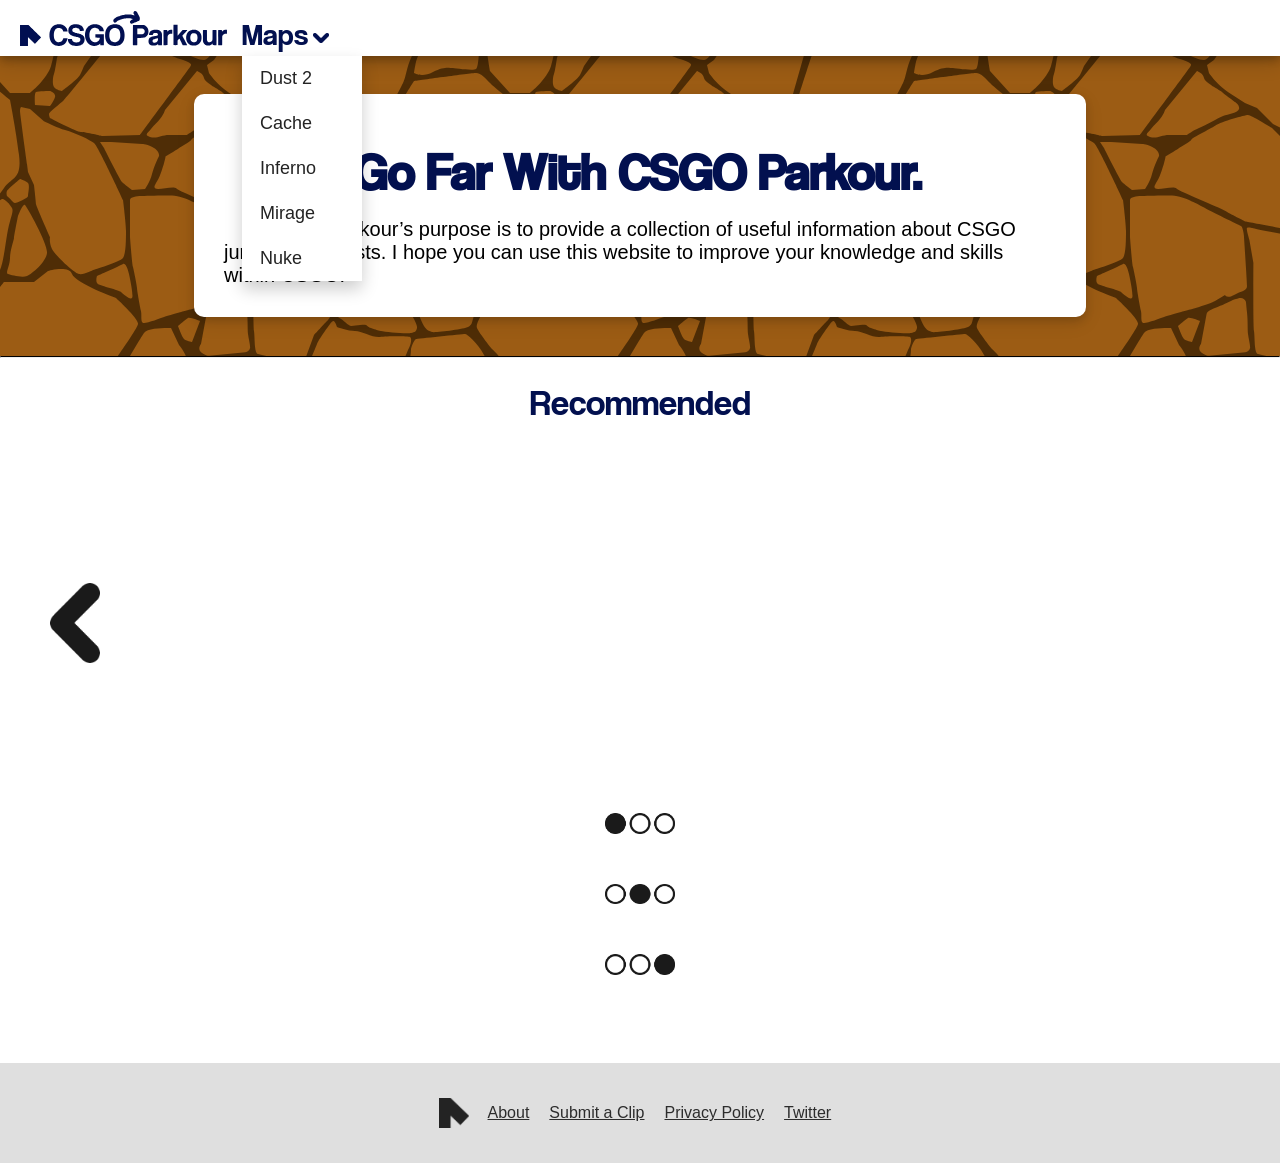
==== commit 9325130d: "homepage design! +mobile fixes, colors" ====
--- a/index.html
+++ b/index.html
@@ -36,19 +36,20 @@
         </div>
         <button id="g-signin2"class="g-signin2" data-onsuccess="onSignIn"></button>
         <img id="pfp" class="hide">
-        <div class="sign-out-div"><a class="hide" href="#" id="signout" onclick="signOut();">Sign out</a></div>
-        
+        <div class="sign-out-div"><a class="hide" href="#" id="signout" onclick="signOut();">Sign out</a></div>       
     </div>
-    
+
     <section>
         <div class="panel1">
-        <div class="heading-p">Welcome</div>
+        <h1 class="heading-p">Go Far With CSGO Parkour.</h1>
         <p>CSGO Parkour’s purpose is to provide a collection of useful information about CSGO jumps and boosts. I hope you can use this website to improve your knowledge and skills within CSGO. 
         </p>
         </div>
     </section>
     
-    <div class="panel1">
+<hr>
+
+</div>
     <h2 class= "RecommendedText">Recommended</h2>
        
     <section class="videoSlides">
@@ -72,8 +73,8 @@
             <li><a href="privacypolicy">Privacy Policy</a></li> 
             <li><a href="https://twitter.com/CSGO_Parkour" target="_blank">Twitter</a></li>
         </div>
-    </div>
-</div>
+  
+
 
 <script src="scripts/script.js"></script>
 <script src="scripts/script2.js"></script>
--- a/CSS/fonts.css
+++ b/CSS/fonts.css
@@ -39,11 +39,11 @@
 	font-family: cool;
 	src: url(../coolvetica.ttf);
   }
-.heading-p { /*welcome*/
-    font-size: clamp(16px, 2vw, 20px);
+.heading-p { /*GO FAR*/
+    font-size: clamp(30px, 4vw, 60px);
     text-align: center;
     font-weight: 600;
-    color: #000000;
+    font-family: cool;
 }
 .support-text{
     font-size: 17px;
@@ -51,3 +51,11 @@
 .submit {
     margin-top: 26px;
 }
+.RecommendedText {
+    margin-top: 40px;
+    font-family: cool;
+    color: #02104F;
+    font-weight: 500;
+    font-size: clamp(24px, 3vw, 36px);
+    margin: 1.7vw;
+}
--- a/CSS/navbar.css
+++ b/CSS/navbar.css
@@ -74,7 +74,6 @@
     padding: 10px 18px;
     color:#5c6bdb;
 }
-.buttonText:hover{color: #5c6bdbb2;transition-duration: 0.30s;}
 .sign-out-div {
 	float: right;
 	font-size: 22px;
@@ -82,7 +81,7 @@
 }
 .sign-out{
     font-size: 20px;
-    color:#5c6bdb;
+    color:#02104F;
     font-weight: 600;
     margin-right: 12px;
     text-decoration: underline !important;
--- a/CSS/main.css
+++ b/CSS/main.css
@@ -4,18 +4,18 @@
 }
 html{height:100%;}
 body {
-	background-color: #f3f3f3;
+	background-color: #ffffff;
 	display: flex;
 	flex-direction: column;
 	min-height: 100%;
 }
 .back {
 /*Free Faux Stones SVG provided by SVGeez.com - CC 4.0 License - © 2019 Megan Young */
-background-color:rgb(255, 255, 255);
-fill:rgb(81, 156, 12);
-background-size:508px 508px;
+background-color:rgb(79, 45, 6);
+fill:rgb(156, 92, 20);
+background-size:500px;
 background-repeat:repeat;
-background-image:url("data:image/svg+xml;charset=utf8,%3Csvg id='Layer_1' xmlns='http://www.w3.org/2000/svg' viewBox='0 0 500 500' fill-opacity='1' style='enable-background:new 0 0 500 500'%3E%3Cstyle%3E .st0{fill:rgb(81, 156, 12)} %3C/style%3E%3Cpath class='st0' d='M165.5 156.5c0 2-3 13-6 20s-7 10-4 12 18-3 21 0 43 19 48 22 21 11 21 11 59 11 64 12 10 4 10 4l3-3v-41-15L321 172l-6.5-8.5s-6-4-9-7-7-7-9-7-6.5-3.5-9.5-6.5l-15-15s-21-13-24-13-26.5 6.5-32.5 10.5-23 12-24 14-10 7-13 9-13 8-13 8z'/%3E%3Cpath class='st0' d='M130 207v30s2 26 3 30 4 19 4 21 3 19 4 23-1 12 3 12 17-5 20-6 9-3 17-5 29-8 34-11l10-6s2 4 9 0 13-4 13-9-3-48-3-49-1-10-3-11-31-15-38-19-10-5-14-7-8-3-13-4-31 0-35 0-11 1-11 4v7zM252 228s26 6 33 6 12 0 15 3l7 7h9s12 6 12 9 9 20 9 23 3 21 3 21-9 20-12 23-14 15-14 15l-11 30s-4 2-7 0-9-6-13-6-21-4-25-5-3-17-4-23-.6-68.1-.6-68.1l-4-23S246 229 247 228s5 0 5 0zM245.7 301.3c-1-2.5-3.7-3.9-6.3-3.2-2.8.8-6.3 1.8-8.4 2.9-4 2-13 6-16 7-1.7.6-4.1 1.8-5.8 2.7-1.4.8-2.4 2.1-2.7 3.7l-5.3 28.5c-.1.6-.3 1.2-.6 1.7-.8 1.3-2.1 4.1-.6 6.3 1.4 2.1 4.9 3.8 6.7 4.5.8.3 1.6.4 2.5.4l36.1-3.5c2.4-.2 4.4-2.1 4.8-4.5.3-1.9-1.7-10.5-2.1-13.8-.6-4.9 0-12.2-1-21.6-.5-4.5-.8-8.1-1-9.6 0-.6-.1-1-.3-1.5zM334 163s26-9 30-9 6-3 8-2 18 23 20 30 9 22 12 26 8 8 13 16 12 10 8 13-29 10-35 14-11 8-14 9-1 2-6 1-35-14-38-19-3-2-4-8-1-65-1-65l7-6zM226 358s6-1 11-1h12c3 0 10 2 15 3s19 2 23 5 8 5 8 5-6 24-7 26-3 5-6 6-12-6-16-10-17-12-23-16-19-13-19-13l2-5zM330 324s-11 15-13 20-5 12-6 15-6 11-6 16-4 10-6 14-5 10-7 15-4 6-1 8 15 8 19 13 8 8 13 10 10 0 14-3 30-14 34-16 14-22 17-28 4-7 6-11 3-7 6-11 3-5 5-9 2-5 4-9 3-10 1-11-23-1-30 0-18-6-25-6-18-4-18-4-2-7-4-6-3 3-3 3zM388 260s12-4 22-9 7-3 16-7 5-5 17-10 15-6 17-8 3-4 12-7 5-1 11-4 9-8 11-10 6-5 8-6 8 5 10 9-2 9-5 27-4 30-8 37-2 9-9 17-13 17-13 17-3 10-4 13-1 6-5 8-33 6-36 5-7-2-11-12-6-18-12-25-11-13-13-14-10-8-11-11-9-5-4-8 7-2 7-2zM286 135s18 8 27 16 13 11 16 9 41-13 43-17 28-54 31-60 4-17 8-25 15-37 17-41 3-7 3-13v-17c0-3-46-14-61-15s-30 1-34 8-3 11-7 19-4 23-8 31-28 83-29 89-6 16-6 16z'/%3E%3Cpath class='st0' d='M414 81s-39 62-36 67 33 53 37 61 5 8 7 12 3 10 8 9 10-3 14-7 10-4 17-7 18-6 18-6 5 1 10-4 7-7 15-18 18-8 15-33-9-55-9-55-16-13-20-17-9-10-14-10-62 8-62 8zM192 411c6-4 14-7 18-9s16-7 22-10 11-6 11-6l8-1s35 27 49 38 19 16 19 16-12 11-17 16-20 17-22 20-4 5-6 6-7-6-12-10-8-7-10-6-1-1-7-6-14-12-17-15-26-19-29-23-7-10-7-10zM347 276c10-5 12-8 17-8s10 0 12 2 11 8 16 16 13 8 15 17 11 21 10 25-2 4-6 5-26-1-30-2-4-1-10-3-2-4-11-3l-9 1s-3-1-6-4-9-6-9-6 4 0 6-6 6-13 6-19-1-15-1-15zM337.2 260c-.9-2.8 2.2-5.2 4.7-3.6 1.2.8 3.6.6 5.1 1.6 8 5 8 2 9 4s1.6 4.9-4 7c-8 3-14 5-13 1 .5-1.8-.6-6-1.8-10zM-86 81s-39 62-36 67 33 53 37 61 5 8 7 12 3 10 8 9 10-3 14-7 10-4 17-7 18-6 18-6 5 1 10-4 7-7 15-18 18-8 15-33-9-55-9-55-16-13-20-17-9-10-14-10-62 8-62 8z'/%3E%3Cpath class='st0' d='M-112 260s12-4 22-9 7-3 16-7 5-5 17-10 15-6 17-8 3-4 12-7 5-1 11-4 9-8 11-10 6-5 8-6 8 5 10 9-2 9-5 27-4 30-8 37-2 9-9 17-13 17-13 17-3 10-4 13-1 6-5 8-33 6-36 5-7-2-11-12-6-18-12-25-11-13-13-14-10-8-11-11-9-5-4-8 7-2 7-2zM286 635s18 8 27 16 13 11 16 9 41-13 43-17 28-54 31-60 4-17 8-25 15-37 17-41 3-7 3-13v-17c0-3-46-14-61-15s-30 1-34 8-3 11-7 19-4 23-8 31-28 83-29 89-6 16-6 16zM416 339c-3 2-5 10-5 10s0 6-1 9-7 5-6 9-9 19-16 34-11 15-8 19 20 14 30 18 29 8 38 15 15 16 18 19 4 4 8 9 1-1 13 12 1 18 12 18 33-43 33-43-19-68-21-74-4-12-9-19-11-7-18-20-17-21-19-21-49 5-49 5z'/%3E%3Cpath class='st0' d='M372 423s12 10 22 14 22 4 27 9 16 10 16 10 11 1 9 6-8 7-8 9-5 12-5 12-26-11-36-13-18-3-24-7-10-12-10-12l9-28zM416-161c-3 2-5 10-5 10s0 6-1 9-7 5-6 9-9 19-16 34-11 15-8 19 20 14 30 18 29 8 38 15 15 16 18 19 4 4 8 9 1-1 13 12 1 18 12 18 33-43 33-43-19-68-21-74-4-12-9-19-11-7-18-20-17-21-19-21-49 5-49 5zM-84 339c-3 2-5 10-5 10s0 6-1 9-7 5-6 9-9 19-16 34-11 15-8 19 20 14 30 18 29 8 38 15 15 16 18 19 4 4 8 9 1-1 13 12 1 18 12 18 33-43 33-43-19-68-21-74-4-12-9-19-11-7-18-20-17-21-19-21-49 5-49 5zM214 60l-7 5 2 8s8 12 22 21l14 9 12 5 16 16 10 5 29-102-23-9-47-6-14 27-14 21zM197 71l-32 39s-1 4-5 9-7 7-9 10-8 6-1 8 11-2 19-2h18s5-4 12-7 19-10 24-12 15-3 16-7-4-7-4-7-11-8-13-10-17-9-18-14-7-7-7-7zM315 20c1-2 3-8 3-8s2-9 3-10 6-15 6-15 3-9 2-12-26-7-31-6-22 2-28 4-19 9-21 13-2 16-2 16-3 5 0 6 34 2 34 2 9 4 17 6 17 4 17 4zM315 520c1-2 3-8 3-8s2-9 3-10 6-15 6-15 3-9 2-12-29-7-34-6-12 12-18 14-26-1-28 3-2 16-2 16-3 5 0 6 34 2 34 2 9 4 17 6 17 4 17 4zM4 282s-16 20-18 25-11 16-9 21 15 21 15 21 8 7 9 11 9 14 9 14l9 9 9 3s22 5 22 7 14 2 17-4 20-25 24-29 26-2 27-4 19-27 20-32-22-26-22-26-41-15-44-24-24-3-24-3l-14 11H4zM23.7 406.7c2.4 4.3 12.5 42.2 12 42 0 0 2.3 4.3 2.3 12.3s6 14 6 14l12 10s13 17 18 19 18-4 18-4l17-15 13-16s-18-26-18-33-7-18-7-18-13-7-25-10-30-12-35-13-15 8.7-13.3 11.7zM21-102l12 42s-2 5-1 8 6 5 6 13 6 14 6 14l12 10S69 2 74 4s18-4 18-4l17-15 13-16s-18-26-18-33-7-18-7-18-13-7-25-10-30-12-35-13-16 3-16 3z'/%3E%3Cpath class='st0' d='M18 216s-4 20-4 22-4 12-4 20-5 15-2 16 14 4 19 2 19-14 20-23-20-46-22-48-7 11-7 11zM7 196c3 2 6 7 8 7s13-5 13-7 2-11 0-13-8-4-8-4-12 10-13 12 0 5 0 5zM97 276s-2 6 1 8 21 6 23 8 9 8 11 6-3-24-3-24-2.7-12-6-10-26 12-26 12zM104 148s16 32 18 34 10 8 10 8l13-1s5-7 7-15 7-18 7-18 1-4-5-8-12-4-12-4l-31-2h-11l4 6zM88 370s-16 19-16 23 5 11 5 11l12 3s15 7 19 6 31 1 44-1 24-3 28-3 14-5 15-11-4-10-5-26-11-27-11-27l-8-17s-23-1-27 5-14 23-15 25-7 7-7 7-21-3-23-1-11 6-11 6zM200 365v17s2 9 6 10 21-2 24-8-5-9-9-14-21-5-21-5zM178 326s4 11 6 13 8 3 8 3l8-21s-10-4-12-3-10 8-10 8zM106 420c4 7 8 21 8 21s1 8 5 15 15 27 15 27l9 13 5 9s10 3 20 3 20-5 22-8 31-44 31-44 8-4 3-9-23-15-24-17-16-15-18-15-16 4-18 4-10-3-22-3-20 3-24 1-12 3-12 3zM306 462c2-1 12-18 16-19s22 20 22 20-1 7-7 8-31-9-31-9zM337 441c3 5 6 13 8 15s11 4 11 4 7-28 6-30-17 4-20 5-5 6-5 6zM228 454s-2 8-5 10-9 6-6 10 19 12 24 8 9-7 7-12-14-14-14-14l-6-2zM210 482s-8 9-10 13-6 13-8 15-8 9-8 9l-12 27s23 14 32 14 30-47 32-52 1-15 1-15l-27-11zM437-6s-3 12-3 19-2 9-6 19-11 26-12 30-2 11-2 11 8 5 19-1 17-4 19-4 21 3 24 1 3-21 4-29 8-30 8-30-1-10-4-12-18-8-24-9-23 5-23 5zM437 494s-3 12-3 19-2 9-6 19-11 26-12 30-2 11-2 11 8 5 19-1 17-4 19-4 21 3 24 1 3-21 4-29 8-30 8-30-1-10-4-12-18-8-24-9-23 5-23 5zM448 467s-10 11-7 14 12 3 12 3l13-1s-3-7-6-9-12-7-12-7zM492 17s-5 10-5 16v17c0 4 3 21 3 21l20 22h20s17-14 21-27 7-36 7-36 4-22 2-25-18-15-18-15l-34 28-16-1zM-8 17s-5 10-5 16v17c0 4 3 21 3 21l20 22h20s17-14 21-27 7-36 7-36 4-22 2-25-18-15-18-15L8 18l-16-1zM50 118s26.7 14 31 14c5 0 21 4 21 4l38-1s48-65 50-68 1-3-2-5-18-5-22-10-26-11-28-11-24-2-24-2-46 57-50 61-15 12-15 14 1 4 1 4zM106-80c4 7 8 21 8 21s1 8 5 15 15 27 15 27l9 13 5 9s10 3 20 3 20-5 22-8 31-44 31-44 8-4 3-9-23-15-24-17-16-15-18-15-16 4-18 4-10-3-22-3-20 3-24 1-12 3-12 3zM-8 517s-5 10-5 16v17c0 4 3 21 3 21l20 22h20s17-14 21-27 7-36 7-36 4-22 2-25-18-15-18-15L8 518l-16-1zM121-18L95 7l4 11 13 12 11 2h17s10-11 8-18-19-29-19-29l-8-3zM121 482l-26 25 4 11 13 12 11 2h17s10-11 8-18-19-29-19-29l-8-3zM210-18s-8 9-10 13-6 13-8 15-8 9-8 9l-12 27s23 14 32 14 30-47 32-52 1-15 1-15l-27-11z'/%3E%3Cpath class='st0' d='M-84-161c-3 2-5 10-5 10s0 6-1 9-7 5-6 9-9 19-16 34-11 15-8 19 20 14 30 18 29 8 38 15 15 16 18 19 4 4 8 9 1-1 13 12 1 18 12 18 33-43 33-43-19-68-21-74-4-12-9-19-11-7-18-20-17-21-19-21-49 5-49 5zM97 23s-5-11-5-14-12 0-12 0l-10 2s-3 10-5 13-3 18-4 22l-4 12s-2 14-3 16-2 10 0 13 8 4 8 4 16-12 18-16 4-9 4-9l7-10c3-1 10-12 11-14s-5-19-5-19zM123 200s-25-54-29-57-18-10-29-13c-7.7-2.1-15.8-6.6-21.1-8.8L30 109l-9-2s-1 1-1 4 7 53 7 53l1 8 6 13s2 17 2 19 14 33 14 33-1 6 2 12 22 24 27 25 14-4 14-4 27-8 30-12 3-20 3-27-3-31-3-31zM50 91s6 2 5 6-5 9-5 9l-15-1s-1-12 1-13 14-1 14-1zM154 14s-3 12-4 15-1 5 2 8 11 6 13 5 5-6 7-9 7-13 6-16-12-4-12-4l-12 1zM504 282s-16 20-18 25-11 16-9 21 15 21 15 21 8 7 9 11 9 14 9 14l9 9 9 3s22 5 22 7 14 2 17-4 20-25 24-29 26-2 27-4 19-27 20-32-22-26-22-26-41-15-44-24-24-3-24-3l-14 11h-30z'/%3E%3C/svg%3E");
+background-image:url("data:image/svg+xml;charset=utf8,%3Csvg id='Layer_1' xmlns='http://www.w3.org/2000/svg' viewBox='0 0 500 500' fill-opacity='1' style='enable-background:new 0 0 500 500'%3E%3Cstyle%3E .st0{fill:rgb(156, 92, 20)} %3C/style%3E%3Cpath class='st0' d='M165.5 156.5c0 2-3 13-6 20s-7 10-4 12 18-3 21 0 43 19 48 22 21 11 21 11 59 11 64 12 10 4 10 4l3-3v-41-15L321 172l-6.5-8.5s-6-4-9-7-7-7-9-7-6.5-3.5-9.5-6.5l-15-15s-21-13-24-13-26.5 6.5-32.5 10.5-23 12-24 14-10 7-13 9-13 8-13 8z'/%3E%3Cpath class='st0' d='M130 207v30s2 26 3 30 4 19 4 21 3 19 4 23-1 12 3 12 17-5 20-6 9-3 17-5 29-8 34-11l10-6s2 4 9 0 13-4 13-9-3-48-3-49-1-10-3-11-31-15-38-19-10-5-14-7-8-3-13-4-31 0-35 0-11 1-11 4v7zM252 228s26 6 33 6 12 0 15 3l7 7h9s12 6 12 9 9 20 9 23 3 21 3 21-9 20-12 23-14 15-14 15l-11 30s-4 2-7 0-9-6-13-6-21-4-25-5-3-17-4-23-.6-68.1-.6-68.1l-4-23S246 229 247 228s5 0 5 0zM245.7 301.3c-1-2.5-3.7-3.9-6.3-3.2-2.8.8-6.3 1.8-8.4 2.9-4 2-13 6-16 7-1.7.6-4.1 1.8-5.8 2.7-1.4.8-2.4 2.1-2.7 3.7l-5.3 28.5c-.1.6-.3 1.2-.6 1.7-.8 1.3-2.1 4.1-.6 6.3 1.4 2.1 4.9 3.8 6.7 4.5.8.3 1.6.4 2.5.4l36.1-3.5c2.4-.2 4.4-2.1 4.8-4.5.3-1.9-1.7-10.5-2.1-13.8-.6-4.9 0-12.2-1-21.6-.5-4.5-.8-8.1-1-9.6 0-.6-.1-1-.3-1.5zM334 163s26-9 30-9 6-3 8-2 18 23 20 30 9 22 12 26 8 8 13 16 12 10 8 13-29 10-35 14-11 8-14 9-1 2-6 1-35-14-38-19-3-2-4-8-1-65-1-65l7-6zM226 358s6-1 11-1h12c3 0 10 2 15 3s19 2 23 5 8 5 8 5-6 24-7 26-3 5-6 6-12-6-16-10-17-12-23-16-19-13-19-13l2-5zM330 324s-11 15-13 20-5 12-6 15-6 11-6 16-4 10-6 14-5 10-7 15-4 6-1 8 15 8 19 13 8 8 13 10 10 0 14-3 30-14 34-16 14-22 17-28 4-7 6-11 3-7 6-11 3-5 5-9 2-5 4-9 3-10 1-11-23-1-30 0-18-6-25-6-18-4-18-4-2-7-4-6-3 3-3 3zM388 260s12-4 22-9 7-3 16-7 5-5 17-10 15-6 17-8 3-4 12-7 5-1 11-4 9-8 11-10 6-5 8-6 8 5 10 9-2 9-5 27-4 30-8 37-2 9-9 17-13 17-13 17-3 10-4 13-1 6-5 8-33 6-36 5-7-2-11-12-6-18-12-25-11-13-13-14-10-8-11-11-9-5-4-8 7-2 7-2zM286 135s18 8 27 16 13 11 16 9 41-13 43-17 28-54 31-60 4-17 8-25 15-37 17-41 3-7 3-13v-17c0-3-46-14-61-15s-30 1-34 8-3 11-7 19-4 23-8 31-28 83-29 89-6 16-6 16z'/%3E%3Cpath class='st0' d='M414 81s-39 62-36 67 33 53 37 61 5 8 7 12 3 10 8 9 10-3 14-7 10-4 17-7 18-6 18-6 5 1 10-4 7-7 15-18 18-8 15-33-9-55-9-55-16-13-20-17-9-10-14-10-62 8-62 8zM192 411c6-4 14-7 18-9s16-7 22-10 11-6 11-6l8-1s35 27 49 38 19 16 19 16-12 11-17 16-20 17-22 20-4 5-6 6-7-6-12-10-8-7-10-6-1-1-7-6-14-12-17-15-26-19-29-23-7-10-7-10zM347 276c10-5 12-8 17-8s10 0 12 2 11 8 16 16 13 8 15 17 11 21 10 25-2 4-6 5-26-1-30-2-4-1-10-3-2-4-11-3l-9 1s-3-1-6-4-9-6-9-6 4 0 6-6 6-13 6-19-1-15-1-15zM337.2 260c-.9-2.8 2.2-5.2 4.7-3.6 1.2.8 3.6.6 5.1 1.6 8 5 8 2 9 4s1.6 4.9-4 7c-8 3-14 5-13 1 .5-1.8-.6-6-1.8-10zM-86 81s-39 62-36 67 33 53 37 61 5 8 7 12 3 10 8 9 10-3 14-7 10-4 17-7 18-6 18-6 5 1 10-4 7-7 15-18 18-8 15-33-9-55-9-55-16-13-20-17-9-10-14-10-62 8-62 8z'/%3E%3Cpath class='st0' d='M-112 260s12-4 22-9 7-3 16-7 5-5 17-10 15-6 17-8 3-4 12-7 5-1 11-4 9-8 11-10 6-5 8-6 8 5 10 9-2 9-5 27-4 30-8 37-2 9-9 17-13 17-13 17-3 10-4 13-1 6-5 8-33 6-36 5-7-2-11-12-6-18-12-25-11-13-13-14-10-8-11-11-9-5-4-8 7-2 7-2zM286 635s18 8 27 16 13 11 16 9 41-13 43-17 28-54 31-60 4-17 8-25 15-37 17-41 3-7 3-13v-17c0-3-46-14-61-15s-30 1-34 8-3 11-7 19-4 23-8 31-28 83-29 89-6 16-6 16zM416 339c-3 2-5 10-5 10s0 6-1 9-7 5-6 9-9 19-16 34-11 15-8 19 20 14 30 18 29 8 38 15 15 16 18 19 4 4 8 9 1-1 13 12 1 18 12 18 33-43 33-43-19-68-21-74-4-12-9-19-11-7-18-20-17-21-19-21-49 5-49 5z'/%3E%3Cpath class='st0' d='M372 423s12 10 22 14 22 4 27 9 16 10 16 10 11 1 9 6-8 7-8 9-5 12-5 12-26-11-36-13-18-3-24-7-10-12-10-12l9-28zM416-161c-3 2-5 10-5 10s0 6-1 9-7 5-6 9-9 19-16 34-11 15-8 19 20 14 30 18 29 8 38 15 15 16 18 19 4 4 8 9 1-1 13 12 1 18 12 18 33-43 33-43-19-68-21-74-4-12-9-19-11-7-18-20-17-21-19-21-49 5-49 5zM-84 339c-3 2-5 10-5 10s0 6-1 9-7 5-6 9-9 19-16 34-11 15-8 19 20 14 30 18 29 8 38 15 15 16 18 19 4 4 8 9 1-1 13 12 1 18 12 18 33-43 33-43-19-68-21-74-4-12-9-19-11-7-18-20-17-21-19-21-49 5-49 5zM214 60l-7 5 2 8s8 12 22 21l14 9 12 5 16 16 10 5 29-102-23-9-47-6-14 27-14 21zM197 71l-32 39s-1 4-5 9-7 7-9 10-8 6-1 8 11-2 19-2h18s5-4 12-7 19-10 24-12 15-3 16-7-4-7-4-7-11-8-13-10-17-9-18-14-7-7-7-7zM315 20c1-2 3-8 3-8s2-9 3-10 6-15 6-15 3-9 2-12-26-7-31-6-22 2-28 4-19 9-21 13-2 16-2 16-3 5 0 6 34 2 34 2 9 4 17 6 17 4 17 4zM315 520c1-2 3-8 3-8s2-9 3-10 6-15 6-15 3-9 2-12-29-7-34-6-12 12-18 14-26-1-28 3-2 16-2 16-3 5 0 6 34 2 34 2 9 4 17 6 17 4 17 4zM4 282s-16 20-18 25-11 16-9 21 15 21 15 21 8 7 9 11 9 14 9 14l9 9 9 3s22 5 22 7 14 2 17-4 20-25 24-29 26-2 27-4 19-27 20-32-22-26-22-26-41-15-44-24-24-3-24-3l-14 11H4zM23.7 406.7c2.4 4.3 12.5 42.2 12 42 0 0 2.3 4.3 2.3 12.3s6 14 6 14l12 10s13 17 18 19 18-4 18-4l17-15 13-16s-18-26-18-33-7-18-7-18-13-7-25-10-30-12-35-13-15 8.7-13.3 11.7zM21-102l12 42s-2 5-1 8 6 5 6 13 6 14 6 14l12 10S69 2 74 4s18-4 18-4l17-15 13-16s-18-26-18-33-7-18-7-18-13-7-25-10-30-12-35-13-16 3-16 3z'/%3E%3Cpath class='st0' d='M18 216s-4 20-4 22-4 12-4 20-5 15-2 16 14 4 19 2 19-14 20-23-20-46-22-48-7 11-7 11zM7 196c3 2 6 7 8 7s13-5 13-7 2-11 0-13-8-4-8-4-12 10-13 12 0 5 0 5zM97 276s-2 6 1 8 21 6 23 8 9 8 11 6-3-24-3-24-2.7-12-6-10-26 12-26 12zM104 148s16 32 18 34 10 8 10 8l13-1s5-7 7-15 7-18 7-18 1-4-5-8-12-4-12-4l-31-2h-11l4 6zM88 370s-16 19-16 23 5 11 5 11l12 3s15 7 19 6 31 1 44-1 24-3 28-3 14-5 15-11-4-10-5-26-11-27-11-27l-8-17s-23-1-27 5-14 23-15 25-7 7-7 7-21-3-23-1-11 6-11 6zM200 365v17s2 9 6 10 21-2 24-8-5-9-9-14-21-5-21-5zM178 326s4 11 6 13 8 3 8 3l8-21s-10-4-12-3-10 8-10 8zM106 420c4 7 8 21 8 21s1 8 5 15 15 27 15 27l9 13 5 9s10 3 20 3 20-5 22-8 31-44 31-44 8-4 3-9-23-15-24-17-16-15-18-15-16 4-18 4-10-3-22-3-20 3-24 1-12 3-12 3zM306 462c2-1 12-18 16-19s22 20 22 20-1 7-7 8-31-9-31-9zM337 441c3 5 6 13 8 15s11 4 11 4 7-28 6-30-17 4-20 5-5 6-5 6zM228 454s-2 8-5 10-9 6-6 10 19 12 24 8 9-7 7-12-14-14-14-14l-6-2zM210 482s-8 9-10 13-6 13-8 15-8 9-8 9l-12 27s23 14 32 14 30-47 32-52 1-15 1-15l-27-11zM437-6s-3 12-3 19-2 9-6 19-11 26-12 30-2 11-2 11 8 5 19-1 17-4 19-4 21 3 24 1 3-21 4-29 8-30 8-30-1-10-4-12-18-8-24-9-23 5-23 5zM437 494s-3 12-3 19-2 9-6 19-11 26-12 30-2 11-2 11 8 5 19-1 17-4 19-4 21 3 24 1 3-21 4-29 8-30 8-30-1-10-4-12-18-8-24-9-23 5-23 5zM448 467s-10 11-7 14 12 3 12 3l13-1s-3-7-6-9-12-7-12-7zM492 17s-5 10-5 16v17c0 4 3 21 3 21l20 22h20s17-14 21-27 7-36 7-36 4-22 2-25-18-15-18-15l-34 28-16-1zM-8 17s-5 10-5 16v17c0 4 3 21 3 21l20 22h20s17-14 21-27 7-36 7-36 4-22 2-25-18-15-18-15L8 18l-16-1zM50 118s26.7 14 31 14c5 0 21 4 21 4l38-1s48-65 50-68 1-3-2-5-18-5-22-10-26-11-28-11-24-2-24-2-46 57-50 61-15 12-15 14 1 4 1 4zM106-80c4 7 8 21 8 21s1 8 5 15 15 27 15 27l9 13 5 9s10 3 20 3 20-5 22-8 31-44 31-44 8-4 3-9-23-15-24-17-16-15-18-15-16 4-18 4-10-3-22-3-20 3-24 1-12 3-12 3zM-8 517s-5 10-5 16v17c0 4 3 21 3 21l20 22h20s17-14 21-27 7-36 7-36 4-22 2-25-18-15-18-15L8 518l-16-1zM121-18L95 7l4 11 13 12 11 2h17s10-11 8-18-19-29-19-29l-8-3zM121 482l-26 25 4 11 13 12 11 2h17s10-11 8-18-19-29-19-29l-8-3zM210-18s-8 9-10 13-6 13-8 15-8 9-8 9l-12 27s23 14 32 14 30-47 32-52 1-15 1-15l-27-11z'/%3E%3Cpath class='st0' d='M-84-161c-3 2-5 10-5 10s0 6-1 9-7 5-6 9-9 19-16 34-11 15-8 19 20 14 30 18 29 8 38 15 15 16 18 19 4 4 8 9 1-1 13 12 1 18 12 18 33-43 33-43-19-68-21-74-4-12-9-19-11-7-18-20-17-21-19-21-49 5-49 5zM97 23s-5-11-5-14-12 0-12 0l-10 2s-3 10-5 13-3 18-4 22l-4 12s-2 14-3 16-2 10 0 13 8 4 8 4 16-12 18-16 4-9 4-9l7-10c3-1 10-12 11-14s-5-19-5-19zM123 200s-25-54-29-57-18-10-29-13c-7.7-2.1-15.8-6.6-21.1-8.8L30 109l-9-2s-1 1-1 4 7 53 7 53l1 8 6 13s2 17 2 19 14 33 14 33-1 6 2 12 22 24 27 25 14-4 14-4 27-8 30-12 3-20 3-27-3-31-3-31zM50 91s6 2 5 6-5 9-5 9l-15-1s-1-12 1-13 14-1 14-1zM154 14s-3 12-4 15-1 5 2 8 11 6 13 5 5-6 7-9 7-13 6-16-12-4-12-4l-12 1zM504 282s-16 20-18 25-11 16-9 21 15 21 15 21 8 7 9 11 9 14 9 14l9 9 9 3s22 5 22 7 14 2 17-4 20-25 24-29 26-2 27-4 19-27 20-32-22-26-22-26-41-15-44-24-24-3-24-3l-14 11h-30z'/%3E%3C/svg%3E");
 }
 .panel1 {
 	background-color: #ffffff;
@@ -52,7 +52,7 @@
 }
 .twitter-link {
 	font-size: clamp(16px, 2vw, 20px);
-	color: #5c6bdb;
+	color: #02104F;
 }
 .panel3 h2 {
 	margin-top: 32px;
@@ -142,7 +142,7 @@
 .videoSlides input{
 	height: 8vw;
 	max-height: 80px;
-    margin: auto clamp(8px, 0vw, 24px);
+    margin: auto clamp(8px, 20vw, 50px);
 	outline:none;
 }
 
@@ -162,7 +162,7 @@
 .videoLinks li {
 	font-weight: 600;
 	margin: 12px;
-	color: #519C0C;
+	color: #02104F;
 	font-size: clamp(16px, 3vw, 22px);
 }
 .videoLinks a{font-size: clamp(20px, 3vw, 26px);text-decoration: underline;}
@@ -192,6 +192,10 @@
 	box-shadow: 0 4px 8px 0 rgba(0, 0, 0, 0.2), 0 6px 20px 0 rgba(0, 0, 0, 0.19);
 	outline:none;
 }
+hr {
+
+	border-top: 1px solid rgb(0, 0, 0);
+}
 
 @media (max-width: 623px) {
 	.panel1{
@@ -206,7 +210,7 @@
 		padding: 0px 24px 40px 24px;
 	}
 	.dropbtn {
-		margin: 11px auto 8px auto;
+		margin: 13px auto 8px auto;
 		font-size: 19px;
 	}
 	.button {
@@ -252,9 +256,9 @@
 	}
 	iframe{
 		width:	70vw;
-		height: 28.7vw;
+		height: 39.5vw;
 		min-width: 250px;
-		min-height: 100px;
+		min-height: 139px;
 		margin: auto;
 	}
 	.dots {
@@ -266,9 +270,6 @@
 	}
 	.panel2{
 		width: 280px;
-	}
-	.center {
-		left: 34px;
 	}
 	.footLogo {
 		width:20px;
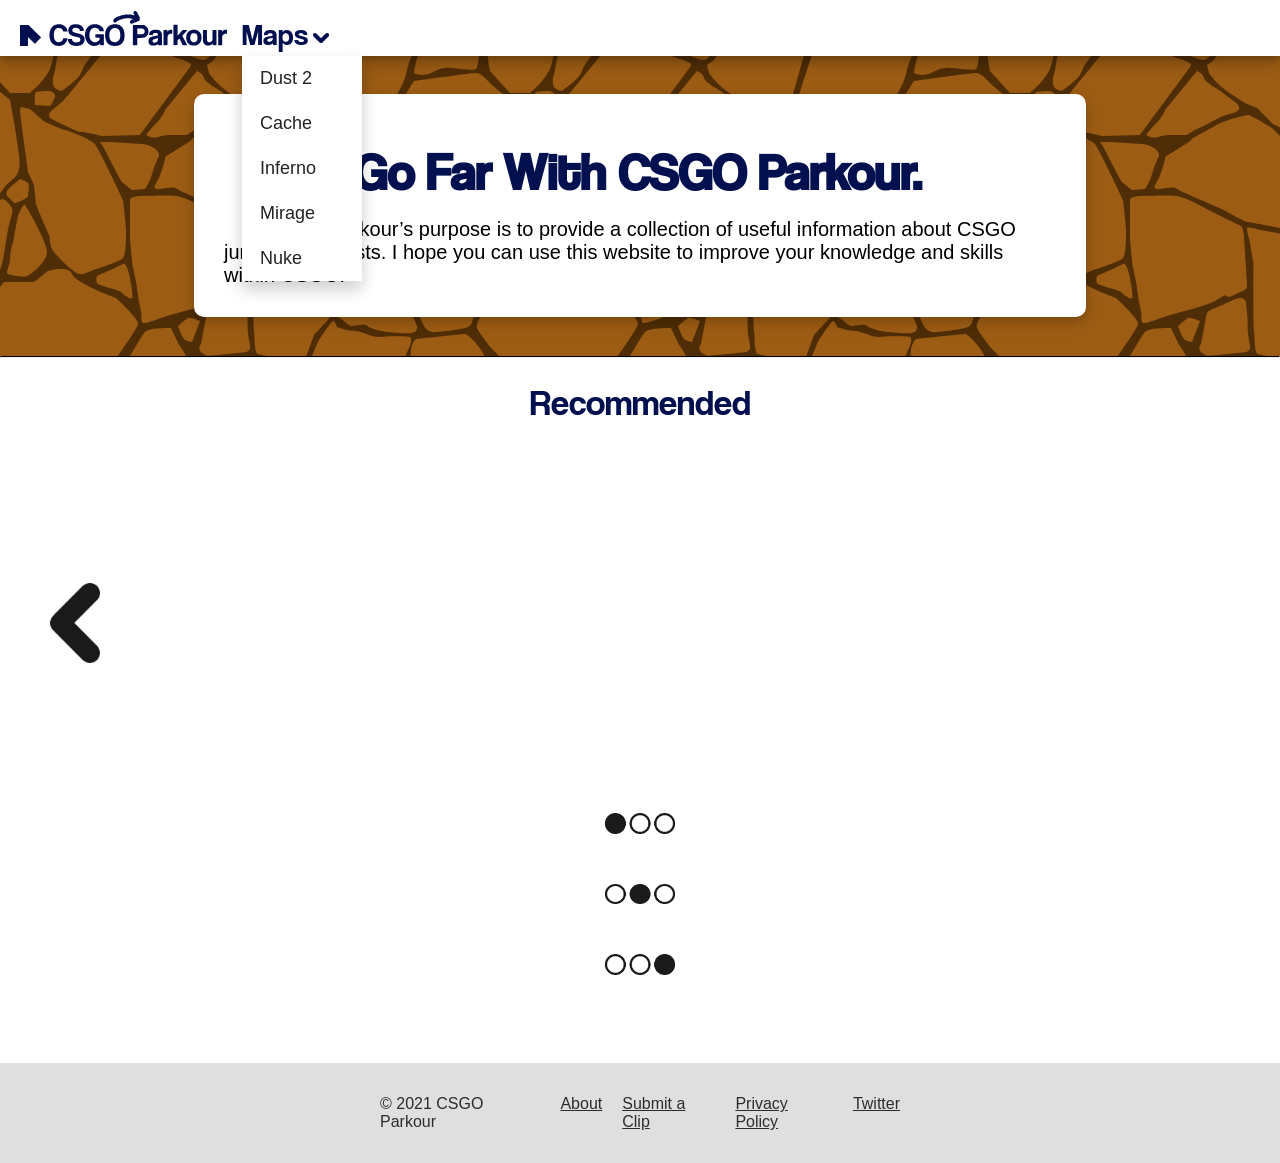
==== commit f98af3dc: "fixed footer" ====
--- a/index.html
+++ b/index.html
@@ -66,8 +66,8 @@
     <div style=visibility:hidden class="panel2"></div>
 <div class="footer">
     <div class="footcenter">
-        <a><img alt="logo" class="footLogo" src="images/l logo purp.png"></a>
         <div class="footerList">
+            <li><a>© 2021 CSGO Parkour</a></li>
             <li><a href="about">About</a></li>
             <li><a href="submit">Submit a Clip</a></li>
             <li><a href="privacypolicy">Privacy Policy</a></li> 
--- a/CSS/main.css
+++ b/CSS/main.css
@@ -85,7 +85,7 @@
 	margin-right: auto;
 	display: flex;
 	flex-direction: row;
-	width: 420px;
+	width: 540px;
 	height: 100px;
 }
 .footerList {
@@ -271,15 +271,25 @@
 	.panel2{
 		width: 280px;
 	}
-	.footLogo {
-		width:20px;
-	}
+
 	.footcenter {
-		width: 350px;
+		width: 320px;
+	}
+	.footerList{
+		margin-left: auto;
+		margin-right: auto;
+		display: grid;
+		grid-template-columns: auto auto auto;
+		grid-template-rows: 50% 50%;
+		justify-items: center;
+		justify-content: center;
+		grid-gap: 2px 10px;
+
 	}
 	.footer li {
-		margin: 0px 6px;
-	}
+		margin: 0px 0px;
+	}
+
 	.footer a {
 		font-size: 14px;
 	}
